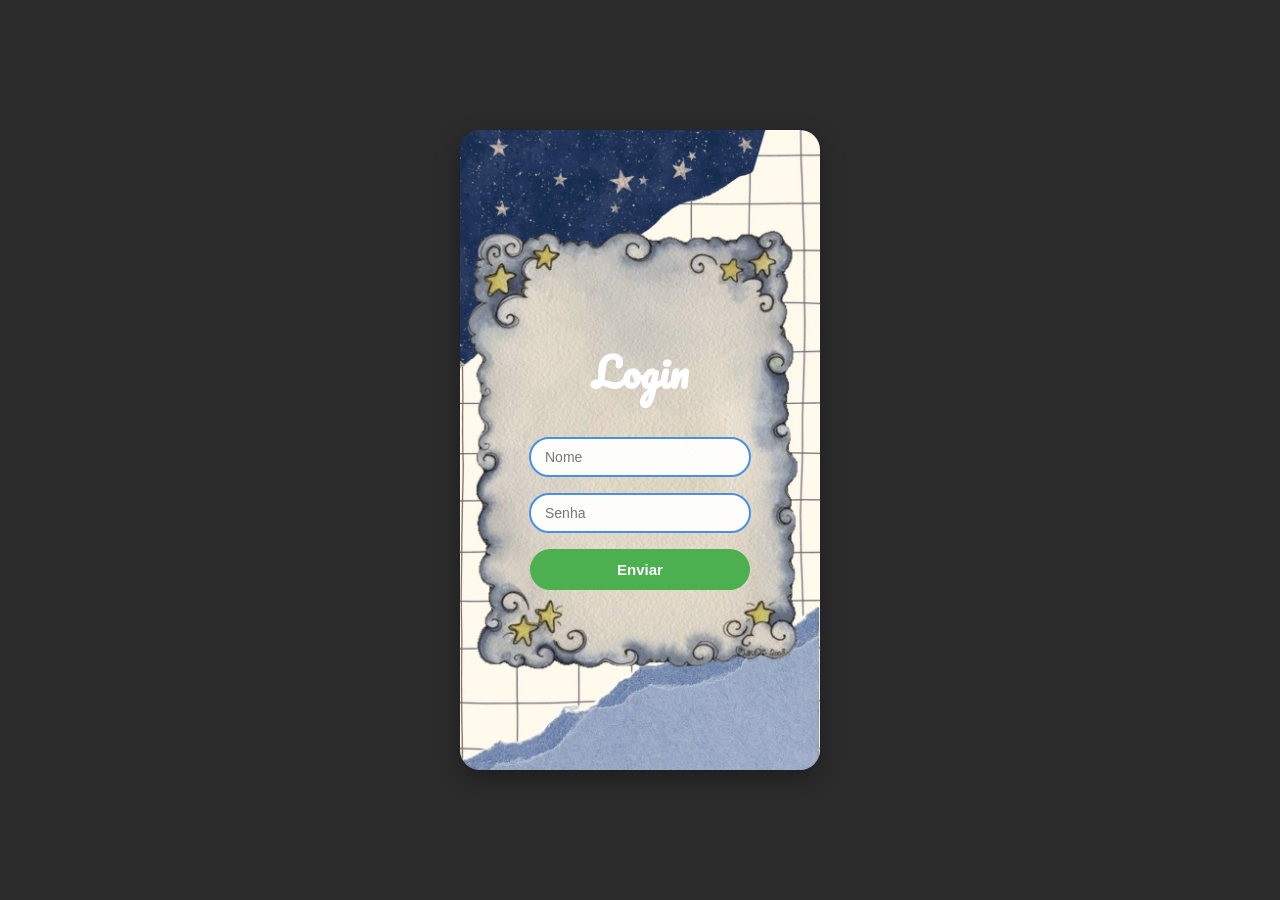
==== tela2/index.html @ 352144a7 "criação de icones tela 2" ====
<!doctype html>
<html lang="pt-BR">
  <head>
    <meta charset="UTF-8" />
    <meta name="viewport" content="width=device-width, initial-scale=1.0" />
    <title>Tela de Login</title>
    <link rel="stylesheet" href="style.css" />
  </head>
  <body>
    <div class="android-screen">
      <div class="login-box">
        <h1>Login</h1>

        <input type="text" placeholder="Nome" />
        <input type="password" placeholder="Senha" />
        <button>Enviar</button>
      </div>
    </div>
  </body>
</html>
---- tela2/style.css ----
@import url('https://fonts.googleapis.com/css2?family=Pacifico&family=Poppins:wght@300;400;500;600&display=swap');

body {
  display: flex;
  justify-content: center;
  align-items: center;
  min-height: 100vh;
  margin: 0;
  background-color: #2c2c2c;
  font-family: "Poppins", sans-serif;
}

.android-screen {
  width: 360px;
  height: 640px;
  background-image: url("imagem/fundo.png");
  background-size: cover;
  background-position: center;
  border-radius: 20px;
  overflow: hidden;
  position: relative;
  box-shadow: 0 8px 25px rgba(0, 0, 0, 0.35);
}

/* caixa do login sem fundo escuro */
.login-box {
  width: 100%;
  height: 100%;
  display: flex;
  flex-direction: column;
  align-items: center;
  padding-top: 180px; /* ajusta a posição vertical */
  box-sizing: border-box;
}

h1 {
  font-family: "Pacifico", cursive;
  color: white;
  font-size: 40px;
  margin-bottom: 30px;
}

/* inputs menores e com borda azul */
.login-box input {
  width: 190px;
  padding: 10px 14px;
  margin-bottom: 16px;
  border: 2px solid #4a90e2;
  border-radius: 25px;
  outline: none;
  font-size: 14px;
  background-color: rgba(255, 255, 255, 0.95);
}

/* efeito ao clicar */
.login-box input:focus {
  border-color: #1e6fd9;
  box-shadow: 0 0 8px rgba(74, 144, 226, 0.4);
}

/* botão */
.login-box button {
  width: 220px;
  padding: 12px;
  border: none;
  border-radius: 25px;
  background-color: #4caf50;
  color: white;
  font-size: 15px;
  font-weight: 600;
  cursor: pointer;
  transition: 0.3s;
}

.login-box button:hover {
  background-color: #43a047;
}
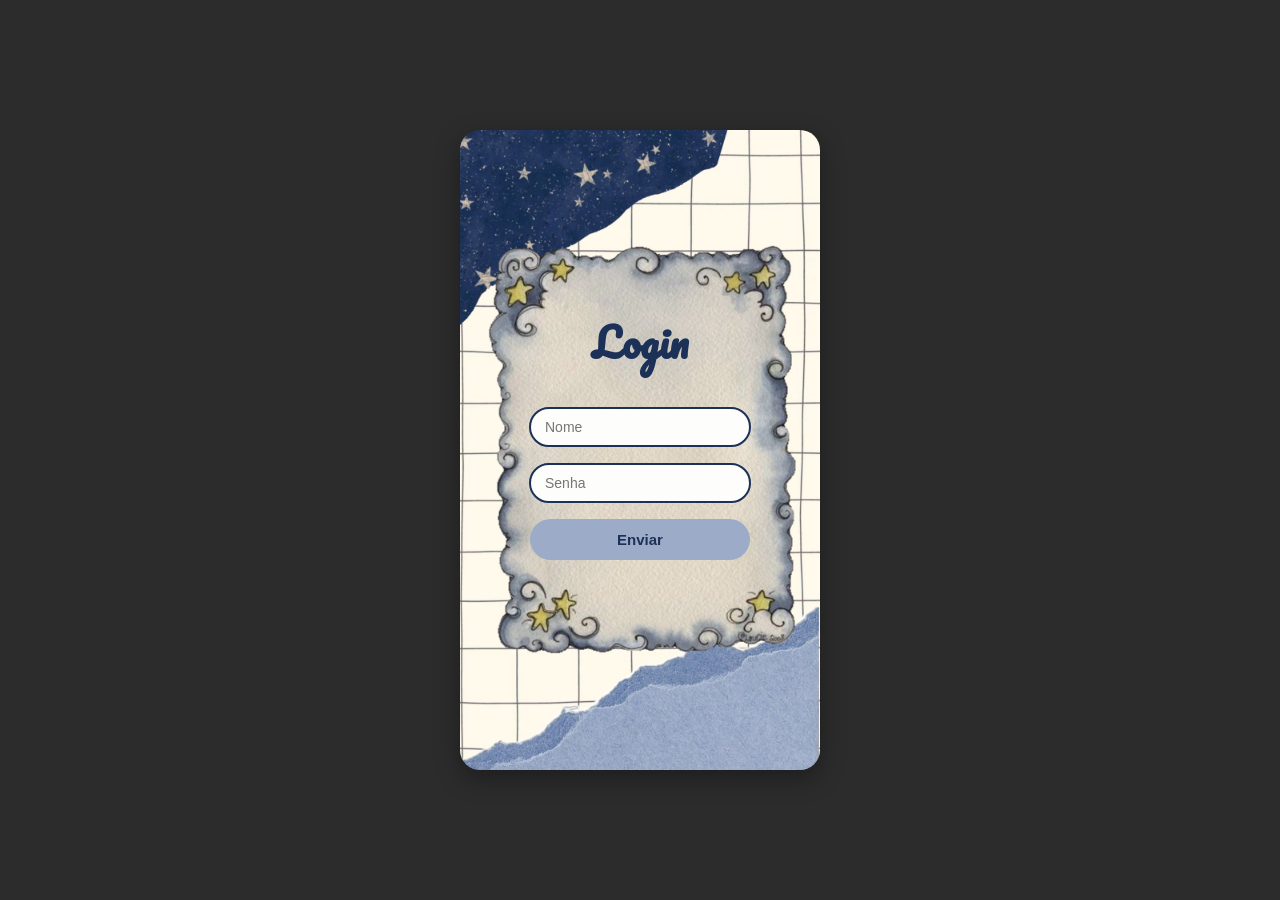
==== commit 33bc7546: "Ajuste" ====
--- a/tela2/index.html
+++ b/tela2/index.html
@@ -3,7 +3,7 @@
   <head>
     <meta charset="UTF-8" />
     <meta name="viewport" content="width=device-width, initial-scale=1.0" />
-    <title>Tela de Login</title>
+    <title>Login</title>
     <link rel="stylesheet" href="style.css" />
   </head>
   <body>
--- a/tela2/style.css
+++ b/tela2/style.css
@@ -1,5 +1,4 @@
 @import url('https://fonts.googleapis.com/css2?family=Pacifico&family=Poppins:wght@300;400;500;600&display=swap');
-
 body {
   display: flex;
   justify-content: center;
@@ -22,50 +21,46 @@
   box-shadow: 0 8px 25px rgba(0, 0, 0, 0.35);
 }
 
-/* caixa do login sem fundo escuro */
 .login-box {
   width: 100%;
   height: 100%;
   display: flex;
   flex-direction: column;
   align-items: center;
-  padding-top: 180px; /* ajusta a posição vertical */
+  padding-top:  150px; 
   box-sizing: border-box;
 }
 
 h1 {
   font-family: "Pacifico", cursive;
-  color: white;
+  color: #1c3158;
   font-size: 40px;
   margin-bottom: 30px;
 }
 
-/* inputs menores e com borda azul */
 .login-box input {
   width: 190px;
   padding: 10px 14px;
   margin-bottom: 16px;
-  border: 2px solid #4a90e2;
+  border: 2px solid #1c3158;
   border-radius: 25px;
   outline: none;
   font-size: 14px;
   background-color: rgba(255, 255, 255, 0.95);
 }
 
-/* efeito ao clicar */
 .login-box input:focus {
-  border-color: #1e6fd9;
+  border-color: #1c3158;
   box-shadow: 0 0 8px rgba(74, 144, 226, 0.4);
 }
 
-/* botão */
 .login-box button {
   width: 220px;
   padding: 12px;
   border: none;
   border-radius: 25px;
-  background-color: #4caf50;
-  color: white;
+  background-color: #9cacc8;
+  color: #1c3158;
   font-size: 15px;
   font-weight: 600;
   cursor: pointer;
